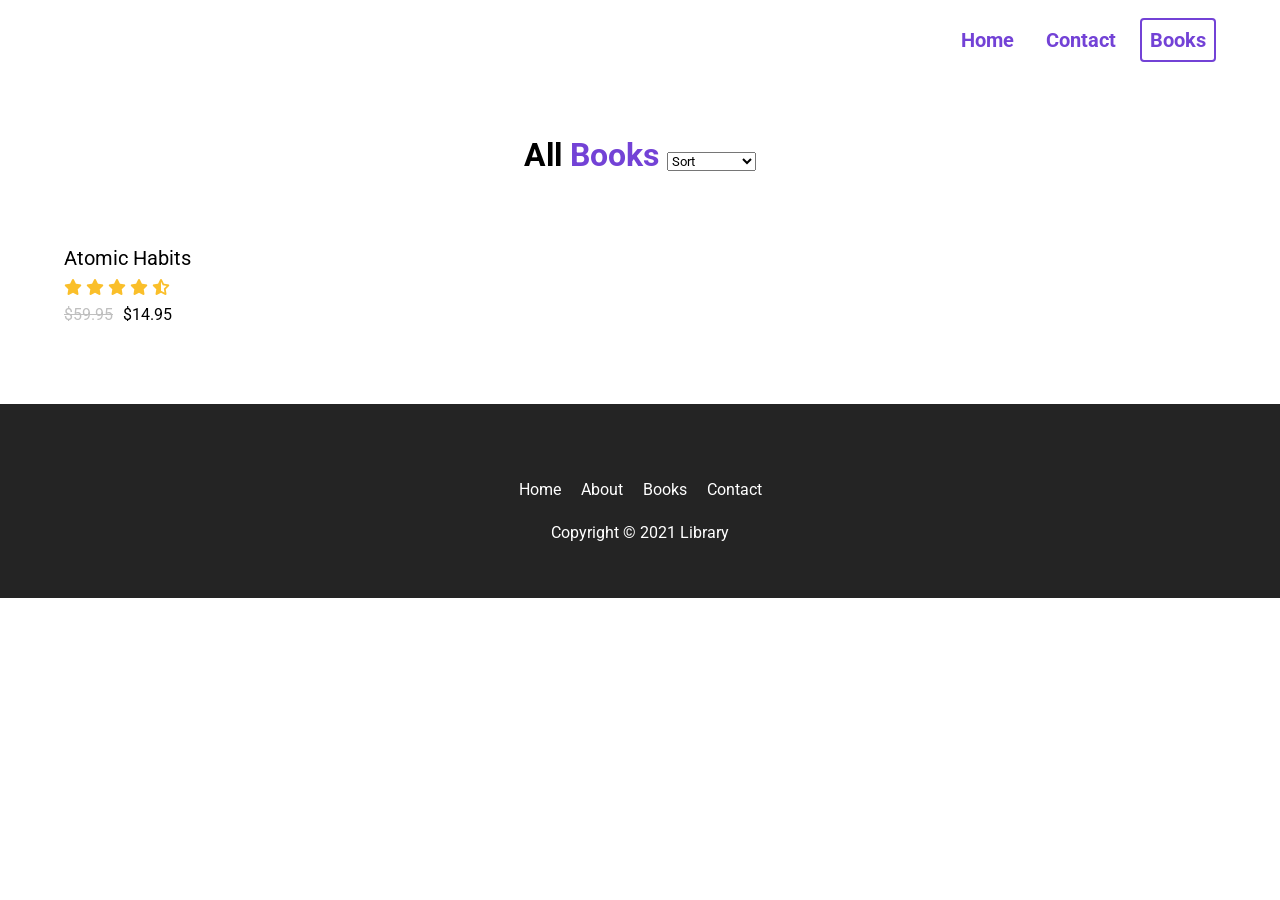
==== books.html @ 7841edbd "second" ====
<!DOCTYPE html>
<html lang="en">

<head>
  <meta charset="UTF-8">
  <meta http-equiv="X-UA-Compatible" content="IE=edge">
  <meta name="viewport" content="width=device-width, initial-scale=1.0">
  <title>Library</title>
  <link rel="stylesheet" href="styles.css">
  <!-- UPDATE: using css version of font awesome so no need for kit -->
  <link rel="stylesheet" href="https://cdnjs.cloudflare.com/ajax/libs/font-awesome/6.4.0/css/all.min.css">
  <script src="index.js"></script>
  <script src="books.js"></script>
</head>

<body id="books__body">
  <section>
    <nav>
      <div class="nav__container">
        <img class="logo" src="assets/Library.svg" alt="">
        <ul class="nav__links">
          <li><a href="#" class="nav__link">Home</a></li>
          <li><a href="#" class="nav__link">Contact</a></li>
          <li><a href="#" class="nav__link nav__link--primary">Books</a></li>
        </ul>
        <button class="btn__menu" onclick="openMenu()">
          <i class="fas fa-bars"></i>
        </button>
        <div class="menu__backdrop" style="visibility: hidden;">
          <button class="btn__menu btn__menu--close" onclick="closeMenu()">
            <i class="fas fa-times"></i>
          </button>
          <ul class="menu__links">
            <li class="menu__list">
              <a href="#" class="menu__link" onclick="closeMenu()">Home</a>
            </li>
            <li class="menu__list">
              <a href="#features" class="menu__link" onclick="closeMenu()">Books</a>
            </li>
            <li class="menu__list">
              <a class="menu__link no-cursor" onclick="closeMenu()">Contacts</a>
            </li>
          </ul>
        </div>
      </div>
    </nav>
  </section>

  <main id="books__main">
    <section>
      <div class="container">
        <div class="row">
            <h2 class="section__title books__header--title">
              All <span class="purple">Books</span>
              <select id="filter">
                <option value="" disabled selected>Sort</option>
                <option value="LOW_TO_HIGH">Low to High</option>
                <option value="HIGH_TO_LOW">High to Low</option>
                <option value="RATING">Rating</option>
              </select>
            </h2>
            <div class="book">
              <figure class="book__img--wrapper">
                <img src="assets/atomic habits.jpg" alt="" class="book__title">
              </figure>
              <div class="book__title">
                Atomic Habits
              </div>
              <div class="book__ratings">
                <i class="fas fa-star"></i>
                <i class="fas fa-star"></i>
                <i class="fas fa-star"></i>
                <i class="fas fa-star"></i>
                <i class="fas fa-star-half-alt"></i>
              </div>
              <div class="book__price">
                <span class="book__price--normal">$59.95</span> $14.95
              </div>
            </div>
        </div>
      </div>
    </section>
  </main>

  <footer>
    <div class="container">
      <div class="row row__column">
        <a href="#">
          <figure class="footer__logo">
            <img src="assets/Library.svg" class="footer__logo--img" alt="">
          </figure>
        </a>
        <div class="footer__list">
          <a href="#" class="footer__link">Home</a>
          <a class="footer__link no-cursor">About</a>
          <a href="#features" class="footer__link">Books</a>
          <a class="footer__link no-cursor">Contact</a>
        </div>
        <div class="footer__copyright">Copyright &copy; 2021 Library</div>
      </div>
    </div>
  </footer>
</body>

</html>
---- styles.css ----
@import url('https://fonts.googleapis.com/css2?family=Lato:ital,wght@0,100;0,300;0,400;0,700;0,900;1,100;1,300;1,400;1,700;1,900&family=Roboto:ital,wght@1,100..900&display=swap');

* {
    padding: 0;
    margin: 0;
    box-sizing: border-box;
    font-family: "Roboto", sans-serif;
}

html {
    scroll-behavior: smooth;
}

body {
    max-width: 100vw;
    overflow-x: hidden;
}

nav {
    height: 80px;
    display: flex;
}

img {
    width: 100%;
}

p {
    line-height: 1.5;
}

a {
    text-decoration: none;
}

a:hover {
    text-decoration: underline;
}

.nav__container {
    width: 100%;
    max-width: 1200px;
    padding: 0 24px;
    display: flex;
    justify-content: space-between;
    align-items: center;
    margin: 0 auto;
}

.purple {
    color: #7342d6;
}

.logo {
    width: 160px;
}

ul {
    display: flex;
}

li {
    list-style-type: none;
}

.nav__link {
    margin-left: 16px;
    text-decoration: none;
    font-size: 20px;
    color: #7342d6;
    font-weight: bold;
    padding: 8px;
}

.nav__link:hover {
    text-decoration: underline;
}

.nav__link--primary {
    border: 2px solid #7342d6;
    border-radius: 4px;
}

.nav__link--primary:hover {
    text-decoration: none;
}

.btn__menu {
    background-color: transparent;
    font-size: 40px;
    text-align: center;
    border: none;
    color: #7342d6;
    display: none;
}

.menu__backdrop {
    position: absolute;
    background-color: #242424;
    top: 0;
    left: 0;
    right: 0;
    bottom: 0;
    z-index: 100;
    display: flex;
    justify-content: center;
    align-items: center;
    transition: all 300ms ease;
    opacity: 0;
    visibility: hidden;
}

.menu--open .menu__backdrop {
    visibility: visible;
    opacity: 1;
}

.menu--open {
    max-height: 100vh;
    overflow-y: hidden;
}

.menu__links {
    display: flex;
    flex-direction: column;
    align-items: center;
}

.menu__list {
    padding: 32px 0;
}

.menu__link {
    font-size: 40px;
    color: white;
}

.btn__menu--close {
    position: absolute;
    right: 20px;
    top: 10px;
    padding: 8px;
    color: white;
}



/* LANDING */



#landing {
    background-color: rgba(115, 66, 214, 0.1);
}

header {
    height: calc(100vh - 80px);
}

.header__container {
    width: 100%;
    max-width: 720px;
    margin: 0 auto;
    padding-top: 24px;
    height: 100%;
    display: flex;
    flex-direction: column;
    justify-content: space-around;
}

.header__description {
    display: flex;
    flex-direction: column;
    align-items: center;
}

h1 {
    font-size: 56px;
    color: #7342d6;
    margin-bottom: 24px;
    text-align: center;
}

h2 {
    text-align: center;
    font-size: 32px;
    margin-bottom: 32px;
}

button {
    cursor: pointer;
}

button:active {
    transform: translateY(1px);
}

.btn {
    background-color: #7342d6;
    color: white;
    padding: 12px 24px;
    font-size: 20px;
    border-radius: 4px;
    border: none;
}

.header__img--wrapper {
    padding: 20px;
    z-index: 2;
}

.header__img {
    height: 100%;
    max-height: 50vh;
    padding: 20px;
}

.container {
    padding: 56px 0;
}

.row {
    width: 100%;
    max-width: 1200px;
    margin: 0 auto;
}

.row__column {
    display: flex;
    flex-direction: column;
    align-items: center;
}

.no-cursor {
    cursor: no-drop;
}



/* HIGHLIGHTS */

#highlights {
    position: relative;
}

#highlights:before,
#highlights:after {
    content: "";
    background: url(./assets-20251125T212440Z-1-001/assets/wave.svg);
    position: absolute;
    width: 101vw;
    height: 12vw;
    left: 0;
    z-index: 1;
    background-size: cover;
    background-repeat: no-repeat;
}

#highlights:before {
    top: 1px;
    transform: translateY(-100%);
}


#highlights:after {
    bottom: 1px;
    transform: translateY(100%) rotate(180deg);
}


.highlight__wrapper {
    display: flex;
    flex-wrap: wrap;
}

.highlight {
    padding: 0 24px;
    width: calc(100% / 3);
    display: flex;
    flex-direction: column;
    align-items: center;
}

.highlight__img {
    font-size: 32px;
    color: #7342d6;
    border: 2px solid #7342d63f ;
    width: 100px;
    height: 100px;
    display: flex;justify-content: center;
    align-items: center;
    margin-bottom: 24px;
    border-radius: 4px;
}


.highlight__subtitle {
    font-size: 20px;
    margin-bottom: 16px;
    text-align: center;
}

.highlight__para {
    text-align: center;
    max-width: 280px;
}




/* FEATURES */




#features {
    padding-top: 8vw;
    background-color: rgba(115, 66, 214, 0.1);
}

.books {
    display: flex;
    flex-wrap: wrap;
}

.book {
    width: 25%;
    padding: 24px;
}

.book__img {
    max-height: 380px;
    transition: all 300ms ease;
    cursor: no-drop;
}

.book__img--wrapper {
    margin-bottom: 8px;
    border-radius: 4px;
    overflow: hidden;
    display: flex;
}

.book:hover .book__img {
    transform: scale(1.03);
}

.book__title {
    font-size: 20px;
    margin-bottom: 8px;
}

.book__title:hover {
    text-decoration: underline;
    cursor: no-drop;
}

.book__ratings {
    margin-bottom: 8px;
    color: #fabf2a;
}

.book__price--normal {
    text-decoration: line-through;
    padding-right: 6px;
    color: #bfbfbf;
}



/* RECENT   */



.books__recent {
    display: flex;
    /* flex-wrap: wrap; */
}


/* EXPLORE */

#explore {
    background-color: rgba(115, 66, 214, 0.1);
}



/* FOOTER */

footer {
    background-color: #242424;
}

.footer__logo--img {
    width: 160px;
    filter: grayscale(1) invert(1);
}

.footer__logo {
    display: flex;
}

.footer__link,
.footer__copyright {
    color: #fff;
}

.footer__list {
    margin: 20px 0 24px 0;
}

.footer__link {
    padding: 0 8px;
}

/* SMALL PHONES, TABLETS, LARGE SMARTPHONES */

@media (max-width: 768px) {
    .header__description {
        padding: 0 24px;
    }

    h1 {
        font-size: 40px;
    }

    h2 {
        font-size: 26px;
    }

    button {
        font-size: 18px;
    }

    .book {
        width: 50%;
    }
}

/* SMALL PHONES, LARGE SMARTPHONES */


@media (max-width: 550px) {
    .nav__links {
        display: none;
    }

    .btn__menu {
        display: block;
    }
    
    .highlight {
        width: 100%;
    }

    .highlight:not(:last-child) {
        margin-bottom: 24px;
    }
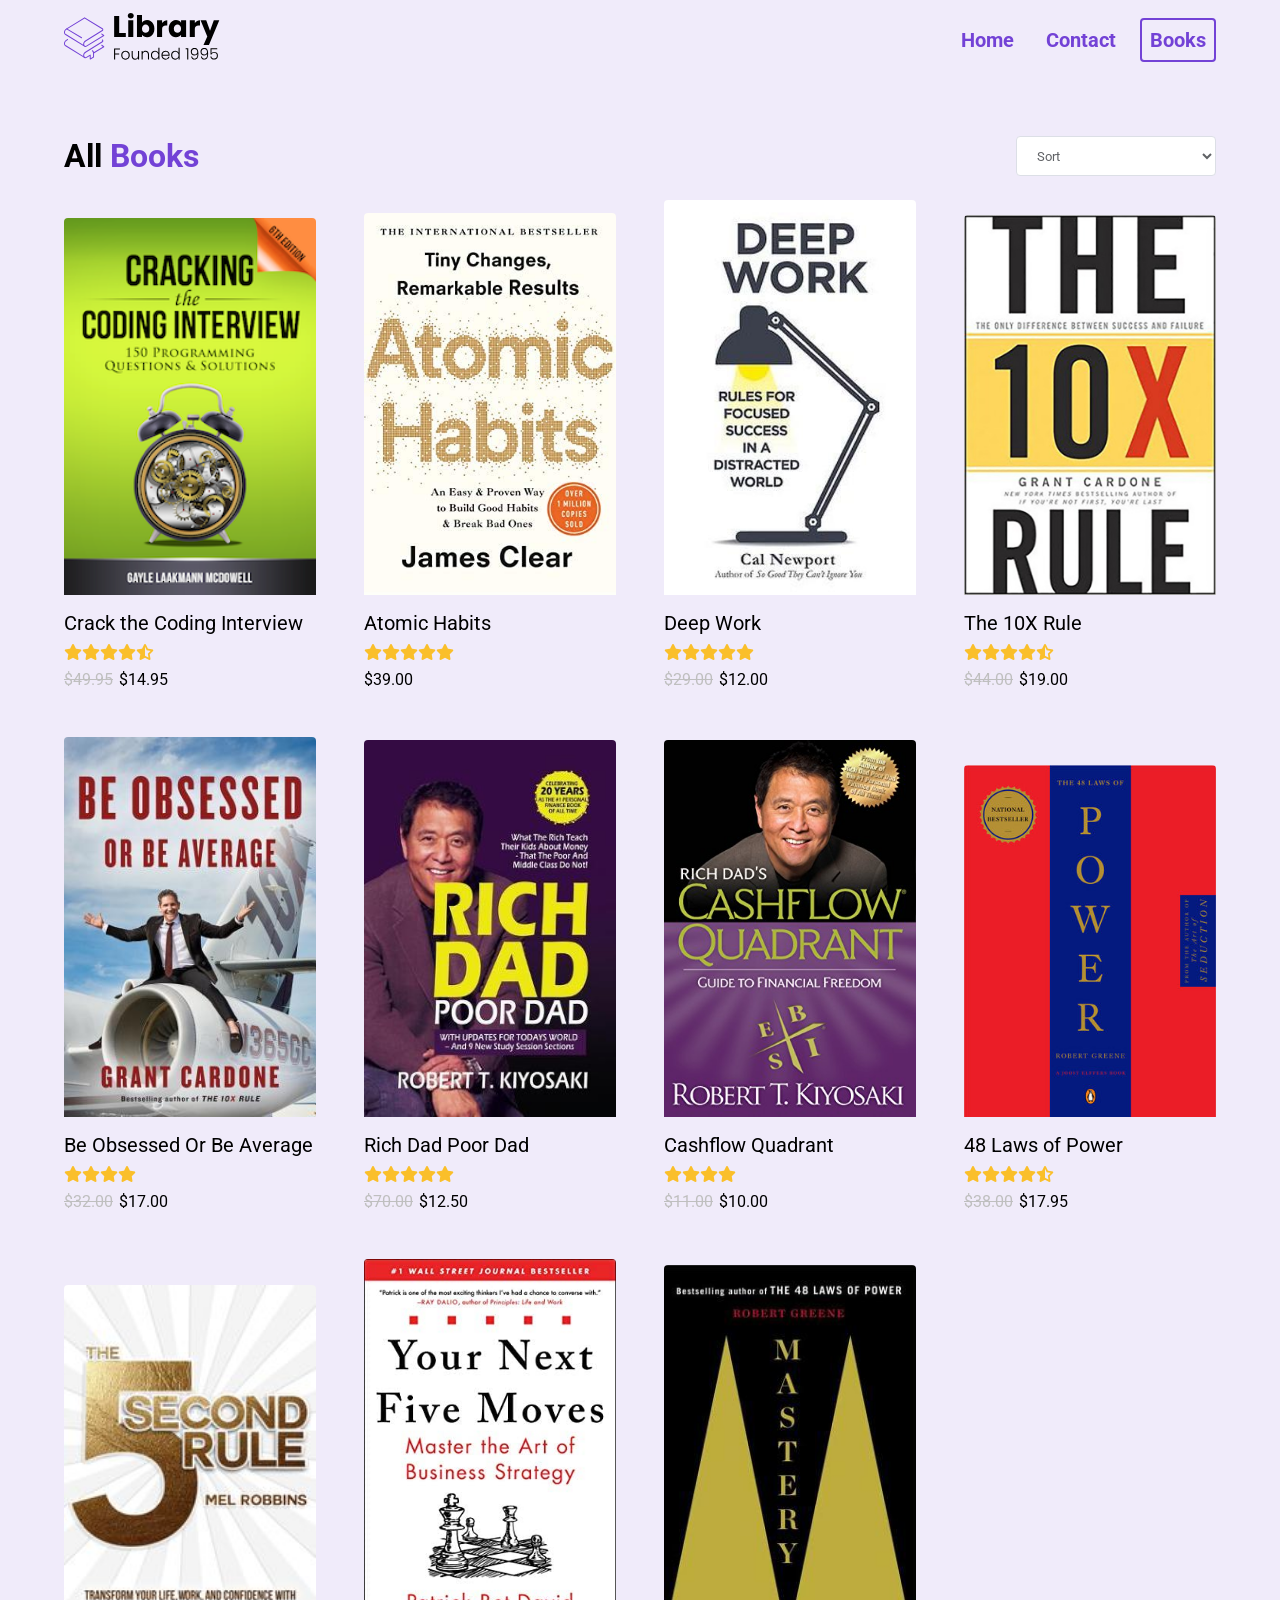
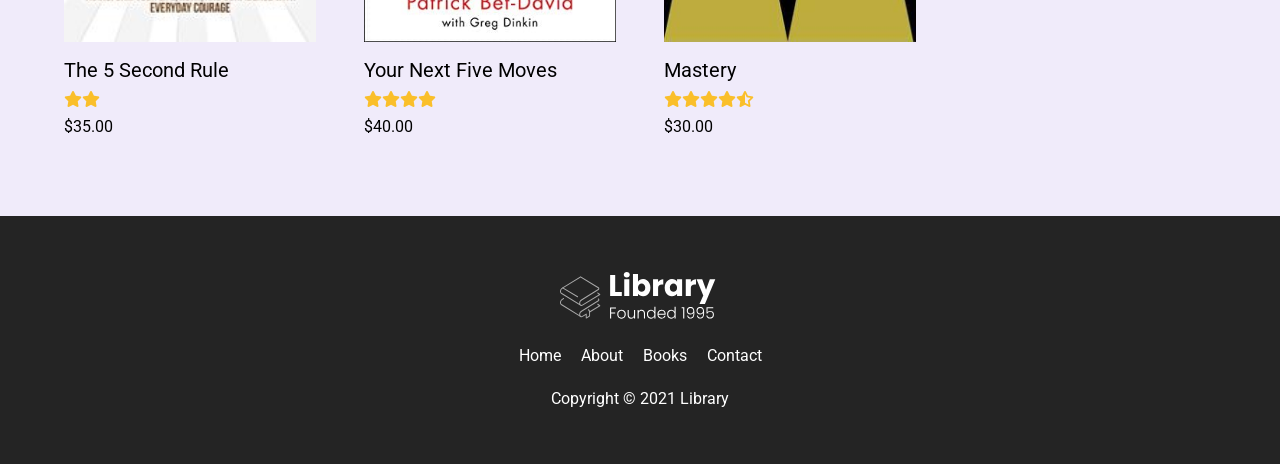
==== commit 3ee3b3ec: "finished" ====
--- a/books.html
+++ b/books.html
@@ -1,105 +1,96 @@
-<!DOCTYPE html>
+<!doctype html>
 <html lang="en">
+  <head>
+    <meta charset="UTF-8" />
+    <meta http-equiv="X-UA-Compatible" content="IE=edge" />
+    <meta name="viewport" content="width=device-width, initial-scale=1.0" />
+    <title>Library</title>
+    <link rel="stylesheet" href="styles.css" />
+    <!-- UPDATE: using css version of font awesome so no need for kit -->
+    <link
+      rel="stylesheet"
+      href="https://cdnjs.cloudflare.com/ajax/libs/font-awesome/6.4.0/css/all.min.css"
+    />
+    <script src="index.js"></script>
+    <script src="books.js"></script>
+  </head>
+  <body id="books__body">
+    <section>
+      <nav>
+        <div class="nav__container">
+          <img class="logo" src="./assets-20251125T212440Z-1-001/assets/Library.svg" alt="" />
+          <ul class="nav__links">
+            <li><a href="#" class="nav__link">Home</a></li>
+            <li><a href="#" class="nav__link">Contact</a></li>
+            <li><a href="#" class="nav__link nav__link--primary">Books</a></li>
+          </ul>
+          <button class="btn__menu" onclick="openMenu()">
+            <i class="fas fa-bars"></i>
+          </button>
+          <div class="menu__backdrop" style="visibility: hidden">
+            <button class="btn__menu btn__menu--close" onclick="closeMenu()">
+              <i class="fas fa-times"></i>
+            </button>
+            <ul class="menu__links">
+              <li class="menu__list">
+                <a href="#" class="menu__link" onclick="closeMenu()">Home</a>
+              </li>
+              <li class="menu__list">
+                <a href="#features" class="menu__link" onclick="closeMenu()"
+                  >Books</a
+                >
+              </li>
+              <li class="menu__list">
+                <a class="menu__link no-cursor" onclick="closeMenu()"
+                  >Contacts</a
+                >
+              </li>
+            </ul>
+          </div>
+        </div>
+      </nav>
+    </section>
 
-<head>
-  <meta charset="UTF-8">
-  <meta http-equiv="X-UA-Compatible" content="IE=edge">
-  <meta name="viewport" content="width=device-width, initial-scale=1.0">
-  <title>Library</title>
-  <link rel="stylesheet" href="styles.css">
-  <!-- UPDATE: using css version of font awesome so no need for kit -->
-  <link rel="stylesheet" href="https://cdnjs.cloudflare.com/ajax/libs/font-awesome/6.4.0/css/all.min.css">
-  <script src="index.js"></script>
-  <script src="books.js"></script>
-</head>
-
-<body id="books__body">
-  <section>
-    <nav>
-      <div class="nav__container">
-        <img class="logo" src="assets/Library.svg" alt="">
-        <ul class="nav__links">
-          <li><a href="#" class="nav__link">Home</a></li>
-          <li><a href="#" class="nav__link">Contact</a></li>
-          <li><a href="#" class="nav__link nav__link--primary">Books</a></li>
-        </ul>
-        <button class="btn__menu" onclick="openMenu()">
-          <i class="fas fa-bars"></i>
-        </button>
-        <div class="menu__backdrop" style="visibility: hidden;">
-          <button class="btn__menu btn__menu--close" onclick="closeMenu()">
-            <i class="fas fa-times"></i>
-          </button>
-          <ul class="menu__links">
-            <li class="menu__list">
-              <a href="#" class="menu__link" onclick="closeMenu()">Home</a>
-            </li>
-            <li class="menu__list">
-              <a href="#features" class="menu__link" onclick="closeMenu()">Books</a>
-            </li>
-            <li class="menu__list">
-              <a class="menu__link no-cursor" onclick="closeMenu()">Contacts</a>
-            </li>
-          </ul>
-        </div>
-      </div>
-    </nav>
-  </section>
-
-  <main id="books__main">
-    <section>
-      <div class="container">
-        <div class="row">
-            <h2 class="section__title books__header--title">
-              All <span class="purple">Books</span>
-              <select id="filter">
+    <main id="books__main">
+      <section>
+        <div class="container">
+          <div class="row">
+            <div class="books__header">
+              <h2 class="section__title books__header--title">
+                All <span class="purple">Books</span>
+              </h2>
+              <select id="filter" onchange="filterBooks(event)">
                 <option value="" disabled selected>Sort</option>
                 <option value="LOW_TO_HIGH">Low to High</option>
                 <option value="HIGH_TO_LOW">High to Low</option>
                 <option value="RATING">Rating</option>
               </select>
-            </h2>
-            <div class="book">
-              <figure class="book__img--wrapper">
-                <img src="assets/atomic habits.jpg" alt="" class="book__title">
-              </figure>
-              <div class="book__title">
-                Atomic Habits
-              </div>
-              <div class="book__ratings">
-                <i class="fas fa-star"></i>
-                <i class="fas fa-star"></i>
-                <i class="fas fa-star"></i>
-                <i class="fas fa-star"></i>
-                <i class="fas fa-star-half-alt"></i>
-              </div>
-              <div class="book__price">
-                <span class="book__price--normal">$59.95</span> $14.95
-              </div>
             </div>
+            <div class="books books__loading">
+              <i class="fas fa-spinner books__loading--spinner"></i>
+            </div>
+          </div>
+        </div>
+      </section>
+    </main>
+
+    <footer>
+      <div class="container">
+        <div class="row row__column">
+          <a href="#">
+            <figure class="footer__logo">
+              <img src="./assets-20251125T212440Z-1-001/assets/Library.svg" class="footer__logo--img" alt="" />
+            </figure>
+          </a>
+          <div class="footer__list">
+            <a href="#" class="footer__link">Home</a>
+            <a class="footer__link no-cursor">About</a>
+            <a href="#features" class="footer__link">Books</a>
+            <a class="footer__link no-cursor">Contact</a>
+          </div>
+          <div class="footer__copyright">Copyright &copy; 2021 Library</div>
         </div>
       </div>
-    </section>
-  </main>
-
-  <footer>
-    <div class="container">
-      <div class="row row__column">
-        <a href="#">
-          <figure class="footer__logo">
-            <img src="assets/Library.svg" class="footer__logo--img" alt="">
-          </figure>
-        </a>
-        <div class="footer__list">
-          <a href="#" class="footer__link">Home</a>
-          <a class="footer__link no-cursor">About</a>
-          <a href="#features" class="footer__link">Books</a>
-          <a class="footer__link no-cursor">Contact</a>
-        </div>
-        <div class="footer__copyright">Copyright &copy; 2021 Library</div>
-      </div>
-    </div>
-  </footer>
-</body>
-
-</html>+    </footer>
+  </body>
+</html>
--- a/styles.css
+++ b/styles.css
@@ -1,460 +1,531 @@
-@import url('https://fonts.googleapis.com/css2?family=Lato:ital,wght@0,100;0,300;0,400;0,700;0,900;1,100;1,300;1,400;1,700;1,900&family=Roboto:ital,wght@1,100..900&display=swap');
-
+@import url('https://fonts.googleapis.com/css2?family=Roboto:wght@400;500;700&display=swap');
 * {
-    padding: 0;
-    margin: 0;
-    box-sizing: border-box;
-    font-family: "Roboto", sans-serif;
+  padding: 0;
+  margin: 0;
+  box-sizing: border-box;
+  font-family: 'Roboto', sans-serif;
 }
 
 html {
-    scroll-behavior: smooth;
+  scroll-behavior: smooth;
 }
 
 body {
-    max-width: 100vw;
-    overflow-x: hidden;
+  max-width: 100vw;
+  overflow-x: hidden;
 }
 
 nav {
-    height: 80px;
-    display: flex;
+  height: 80px;
+  display: flex;
 }
 
 img {
-    width: 100%;
+  width: 100%;
 }
 
 p {
-    line-height: 1.5;
+  line-height: 1.5;
 }
 
 a {
-    text-decoration: none;
+  text-decoration: none;
 }
 
 a:hover {
-    text-decoration: underline;
+  text-decoration: underline;
+}
+
+
+
+ul {
+  display: flex;
+}
+
+li {
+  list-style-type: none;
+}
+
+h1 {
+  font-size: 56px;
+  color: #7342d6;
+  margin-bottom: 24px;
+  text-align: center;
+}
+
+h2 {
+  font-size: 32px;
+  margin-bottom: 32px;
+  text-align: center;
+}
+
+button {
+  cursor: pointer;
+}
+
+button:active {
+  transform: translateY(1px);
+}
+
+.btn {
+  background-color: #7342d6;
+  color: white;
+  padding: 12px 24px;
+  font-size: 20px;
+  border-radius: 4px;
+  border: none;
+}
+
+.purple {
+  color: #7342d6;
+}
+
+.logo {
+  width: 160px;
 }
 
 .nav__container {
-    width: 100%;
-    max-width: 1200px;
-    padding: 0 24px;
-    display: flex;
-    justify-content: space-between;
-    align-items: center;
-    margin: 0 auto;
-}
-
-.purple {
-    color: #7342d6;
-}
-
-.logo {
-    width: 160px;
-}
-
-ul {
-    display: flex;
-}
-
-li {
-    list-style-type: none;
+  width: 100%;
+  max-width: 1200px;
+  padding: 0 24px;
+  display: flex;
+  justify-content: space-between;
+  align-items: center;
+  margin: 0 auto;
 }
 
 .nav__link {
-    margin-left: 16px;
-    text-decoration: none;
-    font-size: 20px;
-    color: #7342d6;
-    font-weight: bold;
-    padding: 8px;
+  margin-left: 16px;
+  text-decoration: none;
+  font-size: 20px;
+  color: #7342d6;
+  font-weight: bold;
+  padding: 8px;
 }
 
 .nav__link:hover {
-    text-decoration: underline;
+  text-decoration: underline;
 }
 
 .nav__link--primary {
-    border: 2px solid #7342d6;
-    border-radius: 4px;
+  border: 2px solid #7342d6;
+  border-radius: 4px;
 }
 
 .nav__link--primary:hover {
-    text-decoration: none;
+  text-decoration: none;
 }
 
 .btn__menu {
-    background-color: transparent;
-    font-size: 40px;
-    text-align: center;
-    border: none;
-    color: #7342d6;
-    display: none;
+  background-color: transparent;
+  font-size: 40px;
+  border: none;
+  color: #7342d6;
+  display: none;
 }
 
 .menu__backdrop {
-    position: absolute;
-    background-color: #242424;
-    top: 0;
-    left: 0;
-    right: 0;
-    bottom: 0;
-    z-index: 100;
-    display: flex;
-    justify-content: center;
-    align-items: center;
-    transition: all 300ms ease;
-    opacity: 0;
-    visibility: hidden;
+  position: absolute;
+  background-color: #242424;
+  top: 0;
+  left: 0;
+  right: 0;
+  bottom: 0;
+  z-index: 99;
+  display: flex;
+  align-items: center;
+  justify-content: center;
+  visibility: hidden;
+  transition: all 300ms ease;
+  opacity: 0;
+  transform: translate(100%);
+}
+
+.menu--open {
+  max-height: 100vh;
+  overflow: hidden;
 }
 
 .menu--open .menu__backdrop {
-    visibility: visible;
-    opacity: 1;
-}
-
-.menu--open {
-    max-height: 100vh;
-    overflow-y: hidden;
+  visibility: visible !important;
+  opacity: 1;
+  transform: translate(0);
 }
 
 .menu__links {
-    display: flex;
-    flex-direction: column;
-    align-items: center;
+  display: flex;
+  flex-direction: column;
+  align-items: center;
 }
 
 .menu__list {
-    padding: 32px 0;
+  padding: 32px 0;
 }
 
 .menu__link {
-    font-size: 40px;
-    color: white;
+  color: white;
+  font-size: 40px;
 }
 
 .btn__menu--close {
-    position: absolute;
-    right: 20px;
-    top: 10px;
-    padding: 8px;
-    color: white;
-}
-
-
-
-/* LANDING */
-
-
+  position: absolute;
+  top: 10px;
+  right: 20px;
+  padding: 8px;
+  color: white;
+}
+
+
+/* 
+
+LANDING
+
+*/
 
 #landing {
-    background-color: rgba(115, 66, 214, 0.1);
+  background-color: rgba(115, 66, 214, 0.1)
 }
 
 header {
-    height: calc(100vh - 80px);
+  height: calc(100vh - 80px);
 }
 
 .header__container {
-    width: 100%;
-    max-width: 720px;
-    margin: 0 auto;
-    padding-top: 24px;
-    height: 100%;
-    display: flex;
-    flex-direction: column;
-    justify-content: space-around;
+  width: 100%;
+  max-width: 720px;
+  margin: 0 auto;
+  height: 100%;
+  display: flex;
+  flex-direction: column;
+  justify-content: space-around;
 }
 
 .header__description {
-    display: flex;
-    flex-direction: column;
-    align-items: center;
-}
-
-h1 {
-    font-size: 56px;
-    color: #7342d6;
-    margin-bottom: 24px;
-    text-align: center;
-}
-
-h2 {
-    text-align: center;
-    font-size: 32px;
-    margin-bottom: 32px;
-}
-
-button {
-    cursor: pointer;
-}
-
-button:active {
-    transform: translateY(1px);
-}
-
-.btn {
-    background-color: #7342d6;
-    color: white;
-    padding: 12px 24px;
-    font-size: 20px;
-    border-radius: 4px;
-    border: none;
+  display: flex;
+  flex-direction: column;
+  align-items: center;
 }
 
 .header__img--wrapper {
-    padding: 20px;
-    z-index: 2;
-}
-
-.header__img {
-    height: 100%;
-    max-height: 50vh;
-    padding: 20px;
+  padding: 20px;
+
+  /* Added this after the tutorial to 
+  show it over the wave on larger screens */
+  z-index: 50;
 }
 
 .container {
-    padding: 56px 0;
+  padding: 56px 0;
 }
 
 .row {
-    width: 100%;
-    max-width: 1200px;
-    margin: 0 auto;
+  width: 100%;
+  max-width: 1200px;
+  margin: 0 auto;
 }
 
 .row__column {
-    display: flex;
-    flex-direction: column;
-    align-items: center;
+  display: flex;
+  flex-direction: column;
+  align-items: center;
 }
 
 .no-cursor {
-    cursor: no-drop;
-}
-
-
-
-/* HIGHLIGHTS */
+  cursor: not-allowed;
+}
+/* 
+
+HIGHLIGHTS 
+
+*/
 
 #highlights {
-    position: relative;
-}
-
-#highlights:before,
+  position: relative;
+  max-width: 100vw;
+}
+
+#highlights:after,
+#highlights:before {
+  background: url('assets/wave.svg');
+  content: "";
+  position: absolute;
+  width: 101vw;
+  height: 12vw;
+  left: 0;
+  z-index: 1;
+  background-size: cover;
+  background-repeat: no-repeat;
+}
+
+#highlights:before {
+  transform: translateY(-100%);
+  top: 1px;
+}
+
 #highlights:after {
-    content: "";
-    background: url(./assets-20251125T212440Z-1-001/assets/wave.svg);
-    position: absolute;
-    width: 101vw;
-    height: 12vw;
-    left: 0;
-    z-index: 1;
-    background-size: cover;
-    background-repeat: no-repeat;
-}
-
-#highlights:before {
-    top: 1px;
-    transform: translateY(-100%);
-}
-
-
-#highlights:after {
-    bottom: 1px;
-    transform: translateY(100%) rotate(180deg);
-}
-
+  transform: translateY(100%) rotate(180deg);
+  bottom: 1px;
+}
 
 .highlight__wrapper {
-    display: flex;
-    flex-wrap: wrap;
+  display: flex;
+  flex-wrap: wrap;
 }
 
 .highlight {
-    padding: 0 24px;
-    width: calc(100% / 3);
-    display: flex;
-    flex-direction: column;
-    align-items: center;
+  padding: 0 24px;
+  width: calc(100% / 3);
+  display: flex;
+  align-items: center;
+  flex-direction: column;
+}
+
+.highlight__para {
+  text-align: center;
+  max-width: 280px;
 }
 
 .highlight__img {
-    font-size: 32px;
-    color: #7342d6;
-    border: 2px solid #7342d63f ;
-    width: 100px;
-    height: 100px;
-    display: flex;justify-content: center;
-    align-items: center;
-    margin-bottom: 24px;
-    border-radius: 4px;
-}
-
+  border: 2px solid #7342d65d;
+  color: #7342d6;
+  width: 100px;
+  height: 100px;
+  display: flex;
+  align-items: center;
+  justify-content: center;
+  border-radius: 4px;
+  font-size: 32px;
+  margin-bottom: 24px;
+}
 
 .highlight__subtitle {
-    font-size: 20px;
-    margin-bottom: 16px;
-    text-align: center;
-}
-
-.highlight__para {
-    text-align: center;
-    max-width: 280px;
-}
-
-
-
-
-/* FEATURES */
-
-
-
+  font-size: 20px;
+  margin-bottom: 16px;
+  text-align: center;
+}
+
+/* 
+
+FEATURES 
+
+*/
 
 #features {
-    padding-top: 8vw;
-    background-color: rgba(115, 66, 214, 0.1);
+  padding-top: 8vw;
+  background-color: rgba(115, 66, 214, 0.1);
 }
 
 .books {
-    display: flex;
-    flex-wrap: wrap;
+  display: flex;
+  flex-wrap: wrap;
 }
 
 .book {
-    width: 25%;
-    padding: 24px;
+  width: 25%;
+  padding: 24px;
+  /* Added after tutorial to push all the books images down */
+  display: flex;
+  flex-direction: column;
+  justify-content: flex-end;
 }
 
 .book__img {
-    max-height: 380px;
-    transition: all 300ms ease;
-    cursor: no-drop;
+  max-height: 380px;
+  transition: all 300ms ease;
+  cursor: not-allowed;
+  /* Added after tutorial to maintain image aspect ratio */
+  object-fit: contain;
+  object-position: left;
 }
 
 .book__img--wrapper {
-    margin-bottom: 8px;
-    border-radius: 4px;
-    overflow: hidden;
-    display: flex;
+  margin-bottom: 8px;
+  border-radius: 4px;
+  overflow: hidden;
+  display: flex;
 }
 
 .book:hover .book__img {
-    transform: scale(1.03);
+  transform: scale(1.03);
 }
 
 .book__title {
-    font-size: 20px;
-    margin-bottom: 8px;
+  font-size: 20px;
+  margin-bottom: 8px;
 }
 
 .book__title:hover {
-    text-decoration: underline;
-    cursor: no-drop;
+  text-decoration: underline;
+  cursor: not-allowed;
 }
 
 .book__ratings {
-    margin-bottom: 8px;
-    color: #fabf2a;
+  margin-bottom: 8px;
+  color: #fabf2a;
 }
 
 .book__price--normal {
-    text-decoration: line-through;
-    padding-right: 6px;
-    color: #bfbfbf;
-}
-
-
-
-/* RECENT   */
-
-
-
-.books__recent {
-    display: flex;
-    /* flex-wrap: wrap; */
-}
-
-
-/* EXPLORE */
+  text-decoration: line-through;
+  padding-right: 6px;
+  color: #bfbfbf;
+}
+
+/* 
+
+EXPLORE
+
+*/
 
 #explore {
-    background-color: rgba(115, 66, 214, 0.1);
-}
-
-
-
-/* FOOTER */
+  background-color: rgba(115, 66, 214, 0.1);
+}
+
+/* 
+
+FOOTER
+
+*/
 
 footer {
-    background-color: #242424;
+  background-color: #242424;
+}
+
+.footer__logo {
+  display: flex;
 }
 
 .footer__logo--img {
-    width: 160px;
-    filter: grayscale(1) invert(1);
-}
-
-.footer__logo {
-    display: flex;
+  width: 160px;
+  filter: grayscale(1) invert(1);
 }
 
 .footer__link,
 .footer__copyright {
-    color: #fff;
+  color: #fff;
 }
 
 .footer__list {
-    margin: 20px 0 24px 0;
+  margin: 20px 0 24px 0;
 }
 
 .footer__link {
-    padding: 0 8px;
+  padding: 0 8px;
+}
+
+/* 
+**
+
+BOOKS PAGE
+
+**
+*/
+
+#books__body {
+  background-color: rgba(115, 66, 214, 0.1);
+  display: flex;
+  flex-direction: column;
+  min-height: 100vh;
+}
+
+#books__main {
+  flex: 1;
+}
+
+.books__header {
+  display: flex;
+  justify-content: space-between;
+  align-items: center;
+  padding: 0 24px;
+}
+
+.books__header--title {
+  margin-bottom: 0;
+}
+
+select {
+  background-color: #fff;
+  border-radius: 4px;
+  border: 1px solid #dcdfe6;
+  color: #606266;
+  height: 40px;
+  line-height: 40px;
+  outline: none;
+  padding: 0 16px;
+  width: 100%;
+  max-width: 200px;
+}
+
+.books__loading {
+  width: 100%;
+  display: flex;
+  align-items: center;
+  justify-content: center;
+  padding-top: 60px;
+  font-size: 60px;
+  color: #7342d6;
+}
+
+.books__loading--spinner {
+  display: none !important;
+}
+
+.books__loading .books__loading--spinner {
+  display: block !important;
+}
+
+.fa-spinner {
+  animation: rotate 600ms infinite linear;
+}
+
+@keyframes rotate {
+  0% {
+    transform: rotate(0);
+  }
+
+  100% {
+    transform: rotate(360deg);
+  }
 }
 
 /* SMALL PHONES, TABLETS, LARGE SMARTPHONES */
-
 @media (max-width: 768px) {
-    .header__description {
-        padding: 0 24px;
-    }
-
-    h1 {
-        font-size: 40px;
-    }
-
-    h2 {
-        font-size: 26px;
-    }
-
-    button {
-        font-size: 18px;
-    }
-
-    .book {
-        width: 50%;
-    }
-}
+  .header__description {
+    padding: 0 24px;
+  }
+
+  h1 {
+    font-size: 40px;
+  }
+
+  h2 {
+    font-size: 26px;
+  }
+
+  button {
+    font-size: 18px;
+  }
+
+  .book {
+    width: 50%;
+  }
+}
+
 
 /* SMALL PHONES, LARGE SMARTPHONES */
-
-
 @media (max-width: 550px) {
-    .nav__links {
-        display: none;
-    }
-
-    .btn__menu {
-        display: block;
-    }
-    
-    .highlight {
-        width: 100%;
-    }
-
-    .highlight:not(:last-child) {
-        margin-bottom: 24px;
-    }
-
+  .btn__menu {
+    display: block;
+  }
+
+  .nav__links {
+    display: none;
+  }
+
+  .highlight {
+    width: 100%;
+  }
+
+  .highlight:not(:last-child) {
+    margin-bottom: 24px;
+  }
+}
